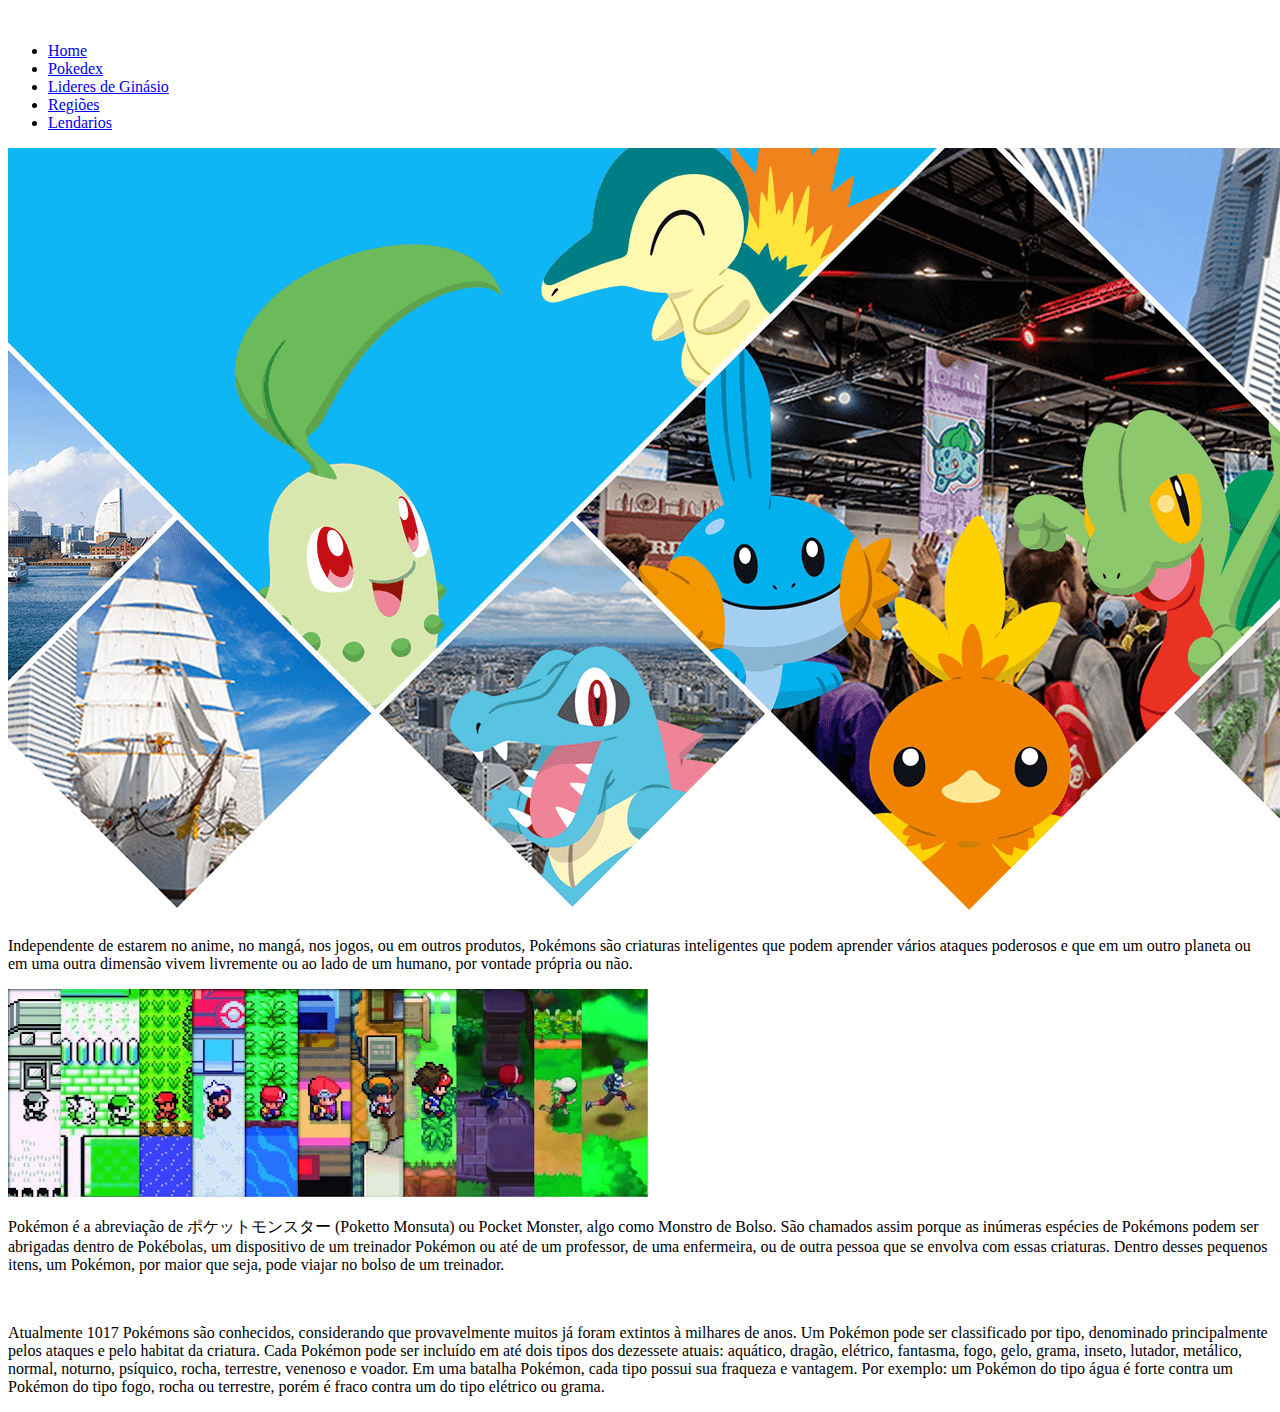
==== home.html @ 4741e53d "Update home.html" ====
<!DOCTYPE html>
<html lang="en">
<head>
    <link rel="stylesheet" type="text/css" href="css/style.css">
    <meta charset="UTF-8">
    <meta name="viewport" content="width=device-width, initial-scale=1.0">
    <title>Pokemon</title>
</head>
<body>
    <header>
        <img src="Imagens/logo.png" class="img_logo" alt="">
        
    </header>

    <nav class="navegador">
        <ul>
            <li><a href="home.html">Home</a></li>
            <li><a href="pokedex.html">Pokedex</a></li>
            <li><a href="lideres.html">Lideres de Ginásio</a></li>
            <li><a href="regions.html">Regiões</a></li>    
            <li><a class="dropdown" href="lendarios.html">Lendarios</a></li>
        </ul>

    </nav>

    <img src="Imagens/inicial.png" class="img" alt="pokemon">



    <div class="container">
        <section>
        <p>Independente de estarem no anime, no mangá, nos jogos, ou em outros produtos, 
            Pokémons são criaturas inteligentes que podem aprender vários ataques poderosos e que em um outro planeta 
            ou em uma outra dimensão vivem livremente ou ao lado de um humano, por vontade própria ou não.</p>
    </section>
    </div>
    
        <img src="Imagens/inicial2.jpg" class="img2" alt="personagens correndo para direita">
        
    <div class="container">
        <article class="conteudo1">
            <p>Pokémon é a abreviação de ポケットモンスター (Poketto Monsuta) ou Pocket Monster, algo como Monstro de Bolso. 
                São chamados assim porque as inúmeras espécies de Pokémons podem ser abrigadas dentro de Pokébolas, 
                um dispositivo de um treinador Pokémon ou até de um professor, de uma enfermeira, ou de outra pessoa que se envolva
                com essas criaturas. Dentro desses pequenos itens, um Pokémon, por maior que seja, pode viajar no bolso de um treinador. 
                </p>
                <br>
                <p>Atualmente 1017 Pokémons são conhecidos, considerando que provavelmente muitos já foram extintos à milhares de anos. 
                    Um Pokémon pode ser classificado por tipo, denominado principalmente pelos ataques e pelo habitat da criatura. 
                    Cada Pokémon pode ser incluído em até dois tipos dos dezessete atuais: aquático, dragão, elétrico, fantasma, fogo, gelo, grama, 
                    inseto, lutador, metálico, normal, noturno, psíquico, rocha, terrestre, venenoso e voador. Em uma batalha Pokémon, 
                    cada tipo possui sua fraqueza e vantagem. Por exemplo: um Pokémon do tipo água é forte contra um Pokémon do tipo fogo, 
                    rocha ou terrestre, porém é fraco contra um do tipo elétrico ou grama.
                </p>
        </article>
    </div>
    
    
</body>
</html>
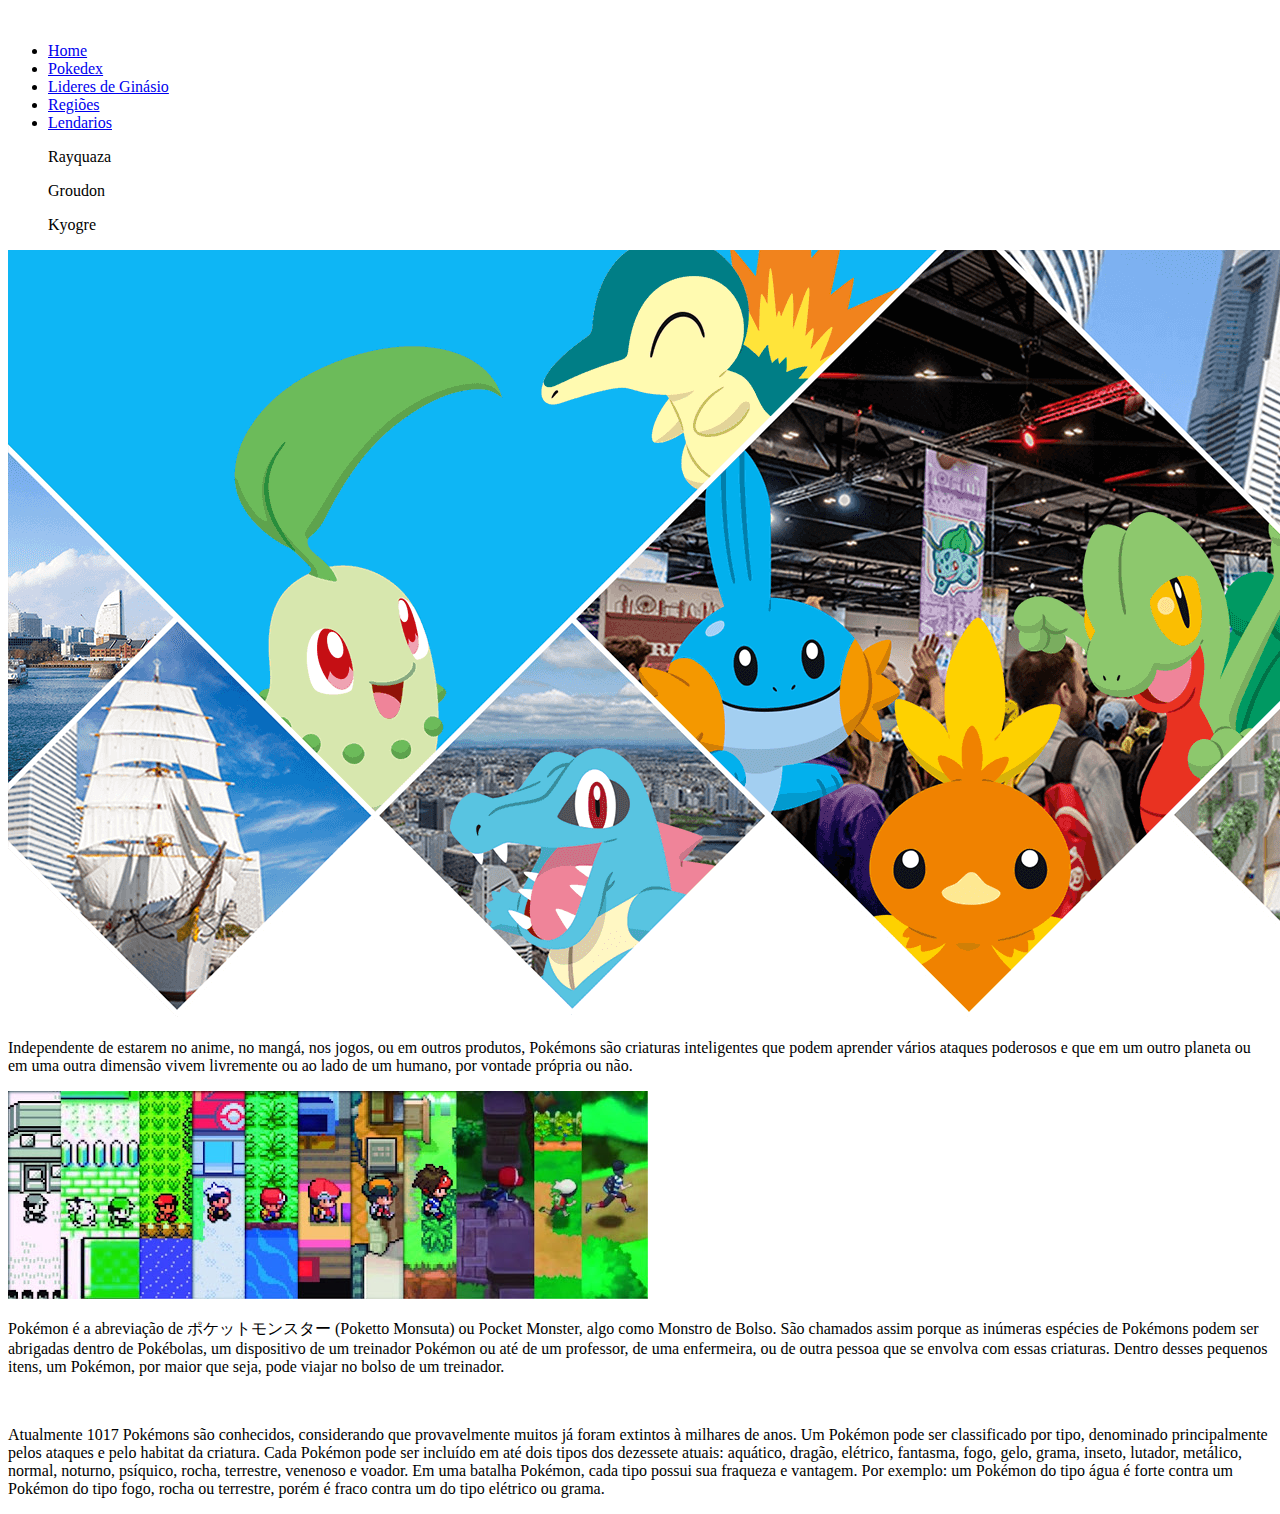
==== commit bb14d9df: "Update home.html" ====
--- a/home.html
+++ b/home.html
@@ -18,7 +18,14 @@
             <li><a href="pokedex.html">Pokedex</a></li>
             <li><a href="lideres.html">Lideres de Ginásio</a></li>
             <li><a href="regions.html">Regiões</a></li>    
-            <li><a class="dropdown" href="lendarios.html">Lendarios</a></li>
+            <div class="dropdown">
+                <li><a href="lendarios.html">Lendarios</a></li>
+                <div class="dropdown-content">
+                    <p>Rayquaza</p>
+                    <p>Groudon</p>
+                    <p>Kyogre</p>
+                </div>
+            </div>
         </ul>
 
     </nav>
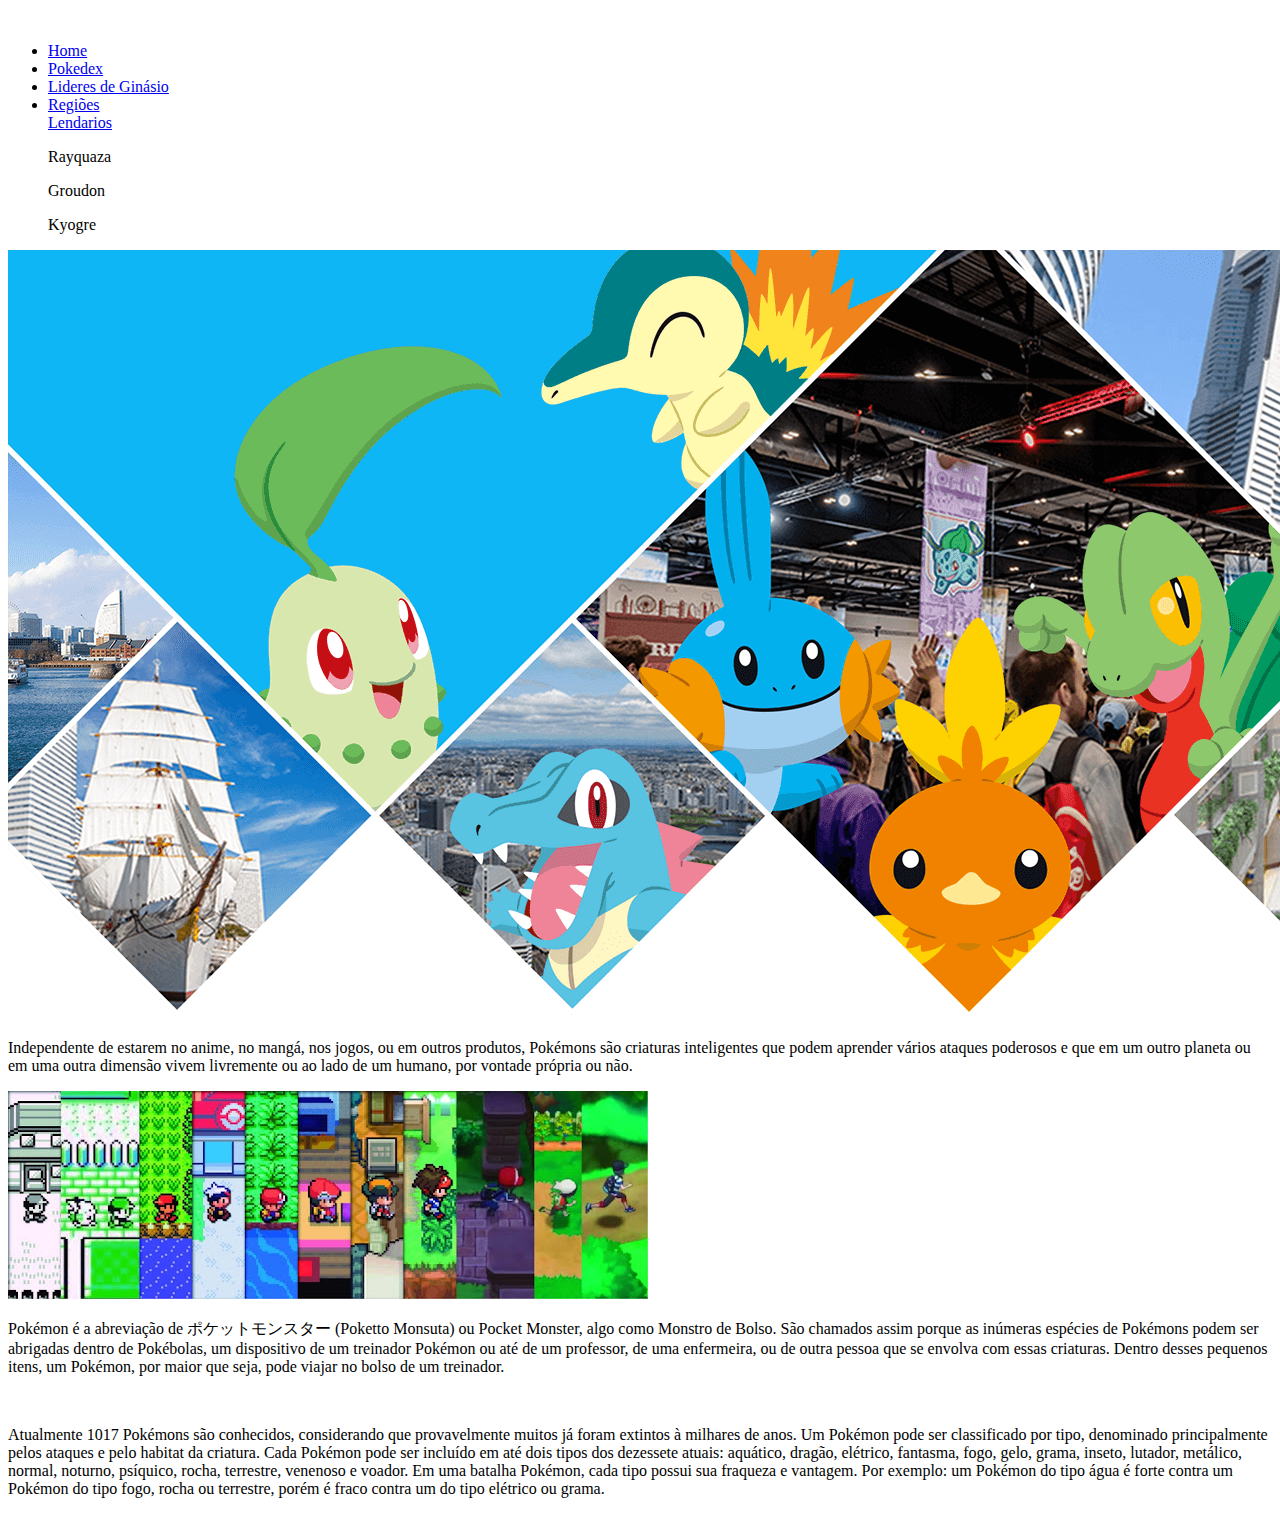
==== commit af4b7356: "Update home.html" ====
--- a/home.html
+++ b/home.html
@@ -19,7 +19,7 @@
             <li><a href="lideres.html">Lideres de Ginásio</a></li>
             <li><a href="regions.html">Regiões</a></li>    
             <div class="dropdown">
-                <li><a href="lendarios.html">Lendarios</a></li>
+                <a href="lendarios.html">Lendarios</a>
                 <div class="dropdown-content">
                     <p>Rayquaza</p>
                     <p>Groudon</p>
